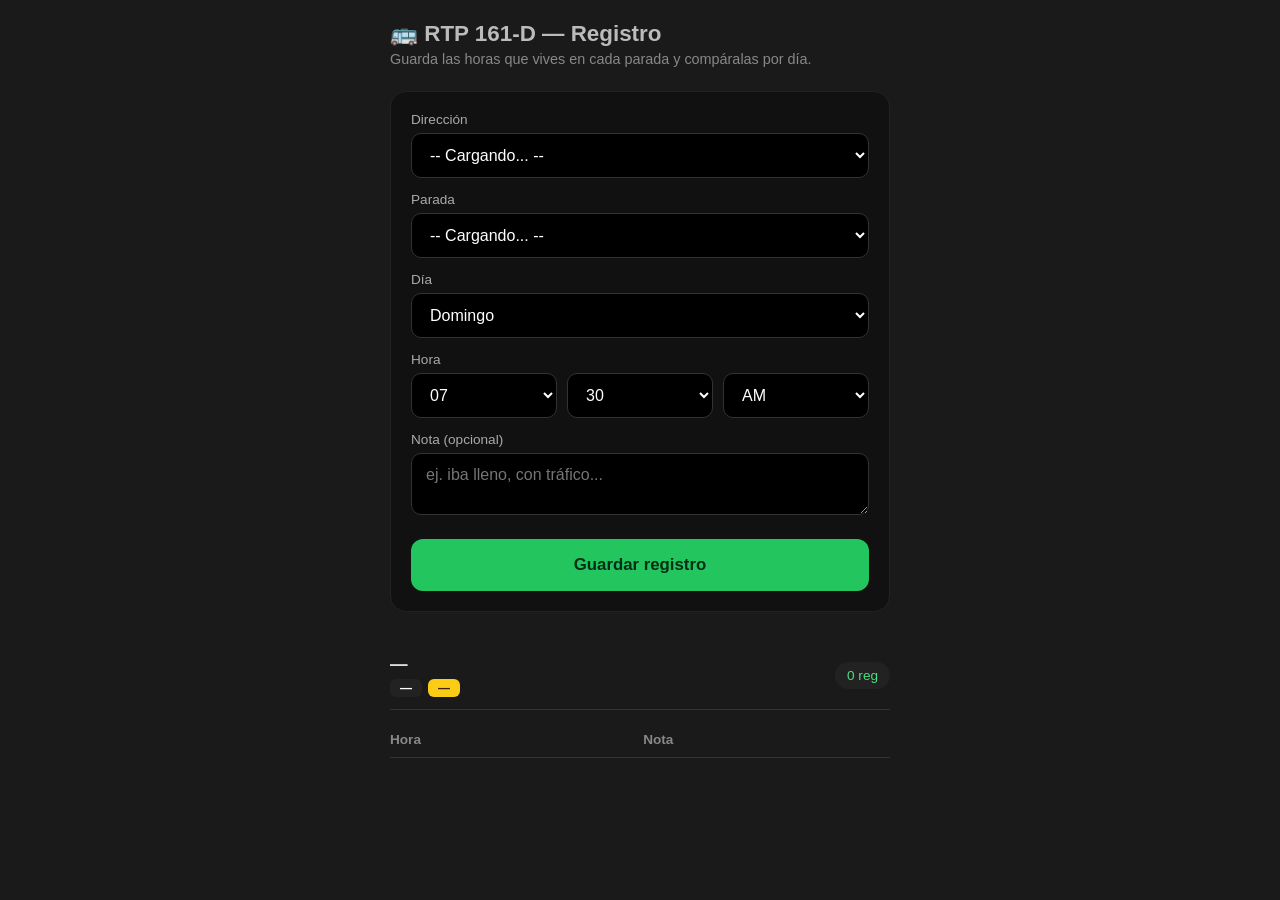
==== templates/index.html @ 4baead22 "Primer commit: app RTP 161-D con Flask y MySQL normalizado" ====
<!DOCTYPE html>
<html lang="es">
<head>
<meta charset="UTF-8">
<meta name="viewport" content="width=device-width, initial-scale=1.0">
<title>RTP 161-D — Registro</title>
<style>
    * { box-sizing: border-box; margin: 0; padding: 0; }
    body {
        background: #1a1a1a;
        color: #eee;
        font-family: -apple-system, BlinkMacSystemFont, "Segoe UI", sans-serif;
        padding: 20px;
        min-height: 100vh;
    }
    .contenedor { max-width: 500px; margin: 0 auto; }
    .titulo { font-size: 1.4rem; font-weight: 600; margin-bottom: 4px; color: #bbb; }
    .subtitulo { color: #888; font-size: 0.9rem; margin-bottom: 24px; }
    .card {
        background: #111;
        border-radius: 16px;
        padding: 20px;
        border: 1px solid #222;
    }
    label {
        display: block;
        color: #aaa;
        font-size: 0.85rem;
        margin-bottom: 6px;
        margin-top: 14px;
    }
    label:first-of-type { margin-top: 0; }
    select, input, textarea {
        width: 100%;
        background: #000;
        border: 1px solid #333;
        border-radius: 10px;
        padding: 12px 14px;
        color: #fff;
        font-size: 1rem;
        outline: none;
        font-family: inherit;
    }
    select:focus, input:focus, textarea:focus { border-color: #4ade80; }
    .fila-hora {
        display: grid;
        grid-template-columns: 1fr 1fr 1fr;
        gap: 10px;
    }
    .btn-guardar {
        width: 100%;
        background: #22c55e;
        color: #052e16;
        border: none;
        padding: 16px;
        border-radius: 12px;
        font-size: 1.05rem;
        font-weight: 700;
        margin-top: 20px;
        cursor: pointer;
        transition: background 0.2s;
    }
    .btn-guardar:hover { background: #16a34a; }
    .btn-guardar:active { transform: scale(0.98); }

    .lista-registros { margin-top: 30px; }
    .cabecera-lista {
        display: flex;
        justify-content: space-between;
        align-items: center;
        padding: 12px 0;
        border-bottom: 1px solid #333;
    }
    .nombre-parada { font-size: 1.1rem; font-weight: 600; color: #ddd; }
    .badges { display: flex; gap: 6px; margin-top: 4px; }
    .badge {
        padding: 2px 10px;
        border-radius: 6px;
        font-size: 0.75rem;
        font-weight: 600;
    }
    .badge-ida { background: #222; color: #fff; }
    .badge-dia { background: #facc15; color: #422006; }
    .badge-prom {
        background: #222;
        color: #4ade80;
        font-size: 0.85rem;
        padding: 6px 12px;
        border-radius: 20px;
    }
    table { width: 100%; border-collapse: collapse; margin-top: 12px; }
    th {
        text-align: left;
        color: #888;
        font-size: 0.85rem;
        padding: 10px 0;
        border-bottom: 1px solid #333;
    }
    td { padding: 14px 0; border-bottom: 1px solid #222; font-size: 0.95rem; }
    .btn-borrar {
        background: none;
        border: none;
        color: #ef4444;
        font-size: 1.1rem;
        cursor: pointer;
        font-weight: bold;
    }
</style>
</head>
<body>
<div class="contenedor">
    <div class="titulo">🚌 RTP 161-D — Registro</div>
    <div class="subtitulo">Guarda las horas que vives en cada parada y compáralas por día.</div>

    <div class="card">
        <label>Dirección</label>
        <select id="selectDireccion">
            <option value="">-- Cargando... --</option>
        </select>

        <label>Parada</label>
        <select id="selectParada">
            <option value="">-- Cargando... --</option>
        </select>

        <label>Día</label>
        <select id="selectDia">
            <option>Lunes</option>
            <option>Martes</option>
            <option>Miércoles</option>
            <option>Jueves</option>
            <option>Viernes</option>
            <option>Sábado</option>
            <option selected>Domingo</option>
        </select>

        <label>Hora</label>
        <div class="fila-hora">
            <select id="selectHora"></select>
            <select id="selectMinuto"></select>
            <select id="selectAmPm">
                <option>AM</option>
                <option>PM</option>
            </select>
        </div>

        <label>Nota (opcional)</label>
        <textarea id="inputNota" rows="2" placeholder="ej. iba lleno, con tráfico..."></textarea>

        <button class="btn-guardar" id="btnGuardar">Guardar registro</button>
    </div>

    <div class="lista-registros">
        <div class="cabecera-lista">
            <div>
                <div class="nombre-parada" id="nombreParada">—</div>
                <div class="badges">
                    <span class="badge badge-ida" id="badgeDir">—</span>
                    <span class="badge badge-dia" id="badgeDia">—</span>
                </div>
            </div>
            <div class="badge-prom" id="badgeProm">0 reg</div>
        </div>
        <table>
            <thead>
                <tr>
                    <th>Hora</th>
                    <th>Nota</th>
                    <th></th>
                </tr>
            </thead>
            <tbody id="tablaRegistros"></tbody>
        </table>
    </div>
</div>

<script>
    const API_URL = "/api";

    // --- Llenar selects de hora y minutos ---
    const selectHora = document.getElementById('selectHora');
    const selectMinuto = document.getElementById('selectMinuto');
    for (let h = 1; h <= 12; h++) {
        const opt = document.createElement('option');
        opt.value = String(h).padStart(2, '0');
        opt.textContent = String(h).padStart(2, '0');
        selectHora.appendChild(opt);
    }
    for (let m = 0; m < 60; m++) {
        const opt = document.createElement('option');
        opt.value = String(m).padStart(2, '0');
        opt.textContent = String(m).padStart(2, '0');
        selectMinuto.appendChild(opt);
    }
    selectHora.value = "07";
    selectMinuto.value = "30";

    // --- Cargar rutas al inicio ---
    async function cargarRutas() {
        try {
            const resp = await fetch(`${API_URL}/rutas`);
            const rutas = await resp.json();

            const select = document.getElementById('selectDireccion');
            select.innerHTML = '';
            rutas.forEach(r => {
                const opt = document.createElement('option');
                opt.value = r.id;
                opt.textContent = `${r.nombre} → ${r.descripcion}`;
                select.appendChild(opt);
            });

            // Después de cargar rutas, cargar paradas
            await cargarParadas();
        } catch (err) {
            console.error('Error cargando rutas:', err);
        }
    }

    // --- Cargar paradas según la ruta seleccionada ---
    async function cargarParadas() {
        const ruta_id = document.getElementById('selectDireccion').value;
        const selectParada = document.getElementById('selectParada');

        if (!ruta_id) return;

        try {
            const resp = await fetch(`${API_URL}/paradas?ruta_id=${ruta_id}`);
            const paradas = await resp.json();

            selectParada.innerHTML = '';
            paradas.forEach(p => {
                const opt = document.createElement('option');
                opt.value = p.id;
                opt.textContent = p.nombre;
                selectParada.appendChild(opt);
            });

            // Después de cargar paradas, cargar registros
            await cargarRegistros();
        } catch (err) {
            console.error('Error cargando paradas:', err);
        }
    }

    // --- Guardar registro ---
    document.getElementById('btnGuardar').addEventListener('click', async () => {
        const ruta_id = document.getElementById('selectDireccion').value;
        const parada_id = document.getElementById('selectParada').value;
        const dia = document.getElementById('selectDia').value;
        const hora12 = document.getElementById('selectHora').value;
        const minuto = document.getElementById('selectMinuto').value;
        const ampm = document.getElementById('selectAmPm').value;
        const nota = document.getElementById('inputNota').value;

        if (!parada_id) {
            alert('Selecciona una parada');
            return;
        }

        // Convertir a formato 24h
        let h = parseInt(hora12);
        if (ampm === 'PM' && h !== 12) h += 12;
        if (ampm === 'AM' && h === 12) h = 0;
        const hora24 = String(h).padStart(2, '0') + ':' + minuto;

        const datos = { parada_id, ruta_id, dia, hora: hora24, nota };

        try {
            const resp = await fetch(`${API_URL}/guardar`, {
                method: 'POST',
                headers: { 'Content-Type': 'application/json' },
                body: JSON.stringify(datos)
            });
            const resultado = await resp.json();
            if (resp.ok) {
                document.getElementById('inputNota').value = '';
                cargarRegistros();
            } else {
                alert('Error: ' + (resultado.error || 'desconocido'));
            }
        } catch (err) {
            alert('No se pudo conectar al servidor: ' + err.message);
        }
    });

    // --- Cargar registros ---
    async function cargarRegistros() {
        const ruta_id = document.getElementById('selectDireccion').value;
        const parada_id = document.getElementById('selectParada').value;
        const dia = document.getElementById('selectDia').value;

        if (!parada_id || !ruta_id) return;

        // Actualizar badges
        const paradaTexto = document.getElementById('selectParada').selectedOptions[0]?.textContent || '—';
        const dirTexto = document.getElementById('selectDireccion').selectedOptions[0]?.textContent.split('→')[0].trim() || '—';

        document.getElementById('nombreParada').textContent = paradaTexto;
        document.getElementById('badgeDir').textContent = dirTexto;
        document.getElementById('badgeDia').textContent = dia;

        try {
            const resp = await fetch(
                `${API_URL}/registros?parada_id=${parada_id}&ruta_id=${ruta_id}&dia=${encodeURIComponent(dia)}`
            );
            const registros = await resp.json();

            const tbody = document.getElementById('tablaRegistros');
            tbody.innerHTML = '';
            let promedioTexto = '0 reg';

            registros.forEach(reg => {
                const fila = document.createElement('tr');
                fila.innerHTML = `
                    <td>${reg.hora}</td>
                    <td>${reg.nota || '—'}</td>
                    <td><button class="btn-borrar" onclick="borrarRegistro(${reg.id})">✕</button></td>
                `;
                tbody.appendChild(fila);
                if (reg.promedio) {
                    promedioTexto = `${registros.length} reg · prom ${reg.promedio}`;
                }
            });

            document.getElementById('badgeProm').textContent = promedioTexto;
        } catch (err) {
            console.error('Error cargando registros:', err);
        }
    }

    // --- Borrar registro ---
    async function borrarRegistro(id) {
        if (!confirm('¿Borrar este registro?')) return;
        try {
            await fetch(`${API_URL}/borrar/${id}`, { method: 'DELETE' });
            cargarRegistros();
        } catch (err) {
            alert('No se pudo borrar');
        }
    }

    // --- Eventos ---
    document.getElementById('selectDireccion').addEventListener('change', cargarParadas);
    document.getElementById('selectParada').addEventListener('change', cargarRegistros);
    document.getElementById('selectDia').addEventListener('change', cargarRegistros);

    // --- Iniciar todo ---
    cargarRutas();
</script>
</body>
</html>
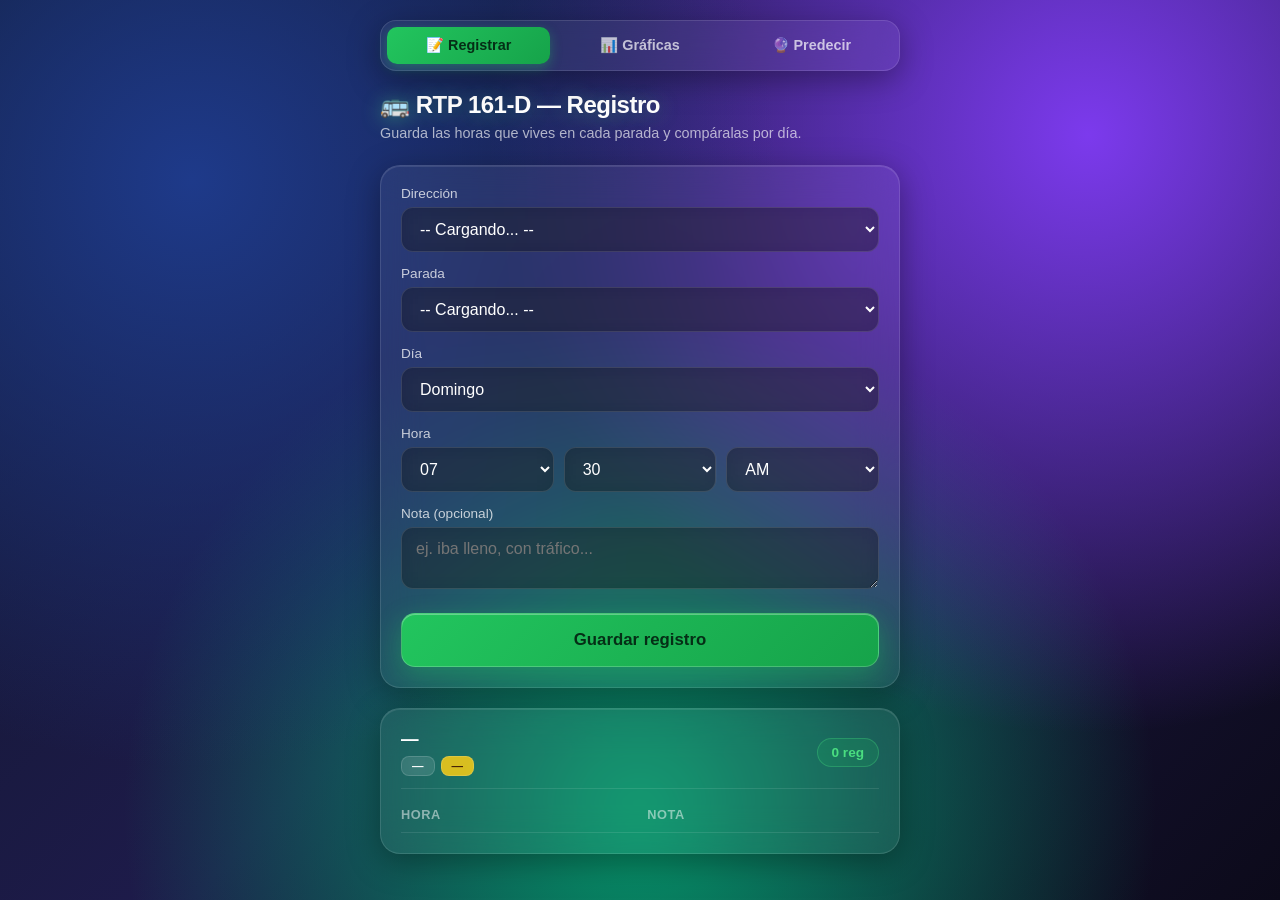
==== commit 11afbf09: "change and modificate of the web" ====
--- a/templates/index.html
+++ b/templates/index.html
@@ -4,114 +4,23 @@
 <meta charset="UTF-8">
 <meta name="viewport" content="width=device-width, initial-scale=1.0">
 <title>RTP 161-D — Registro</title>
-<style>
-    * { box-sizing: border-box; margin: 0; padding: 0; }
-    body {
-        background: #1a1a1a;
-        color: #eee;
-        font-family: -apple-system, BlinkMacSystemFont, "Segoe UI", sans-serif;
-        padding: 20px;
-        min-height: 100vh;
-    }
-    .contenedor { max-width: 500px; margin: 0 auto; }
-    .titulo { font-size: 1.4rem; font-weight: 600; margin-bottom: 4px; color: #bbb; }
-    .subtitulo { color: #888; font-size: 0.9rem; margin-bottom: 24px; }
-    .card {
-        background: #111;
-        border-radius: 16px;
-        padding: 20px;
-        border: 1px solid #222;
-    }
-    label {
-        display: block;
-        color: #aaa;
-        font-size: 0.85rem;
-        margin-bottom: 6px;
-        margin-top: 14px;
-    }
-    label:first-of-type { margin-top: 0; }
-    select, input, textarea {
-        width: 100%;
-        background: #000;
-        border: 1px solid #333;
-        border-radius: 10px;
-        padding: 12px 14px;
-        color: #fff;
-        font-size: 1rem;
-        outline: none;
-        font-family: inherit;
-    }
-    select:focus, input:focus, textarea:focus { border-color: #4ade80; }
-    .fila-hora {
-        display: grid;
-        grid-template-columns: 1fr 1fr 1fr;
-        gap: 10px;
-    }
-    .btn-guardar {
-        width: 100%;
-        background: #22c55e;
-        color: #052e16;
-        border: none;
-        padding: 16px;
-        border-radius: 12px;
-        font-size: 1.05rem;
-        font-weight: 700;
-        margin-top: 20px;
-        cursor: pointer;
-        transition: background 0.2s;
-    }
-    .btn-guardar:hover { background: #16a34a; }
-    .btn-guardar:active { transform: scale(0.98); }
+<link rel="stylesheet" href="/static/styles.css">
+<link rel="stylesheet" href="/static/registro.css">
+</head>
 
-    .lista-registros { margin-top: 30px; }
-    .cabecera-lista {
-        display: flex;
-        justify-content: space-between;
-        align-items: center;
-        padding: 12px 0;
-        border-bottom: 1px solid #333;
-    }
-    .nombre-parada { font-size: 1.1rem; font-weight: 600; color: #ddd; }
-    .badges { display: flex; gap: 6px; margin-top: 4px; }
-    .badge {
-        padding: 2px 10px;
-        border-radius: 6px;
-        font-size: 0.75rem;
-        font-weight: 600;
-    }
-    .badge-ida { background: #222; color: #fff; }
-    .badge-dia { background: #facc15; color: #422006; }
-    .badge-prom {
-        background: #222;
-        color: #4ade80;
-        font-size: 0.85rem;
-        padding: 6px 12px;
-        border-radius: 20px;
-    }
-    table { width: 100%; border-collapse: collapse; margin-top: 12px; }
-    th {
-        text-align: left;
-        color: #888;
-        font-size: 0.85rem;
-        padding: 10px 0;
-        border-bottom: 1px solid #333;
-    }
-    td { padding: 14px 0; border-bottom: 1px solid #222; font-size: 0.95rem; }
-    .btn-borrar {
-        background: none;
-        border: none;
-        color: #ef4444;
-        font-size: 1.1rem;
-        cursor: pointer;
-        font-weight: bold;
-    }
-</style>
-</head>
 <body>
 <div class="contenedor">
+    <div class="nav">
+        <a href="/" class="activo">📝 Registrar</a>
+        <a href="/graficas">📊 Gráficas</a>
+            <a href="/predecir">🔮 Predecir</a>
+
+    </div>
+
     <div class="titulo">🚌 RTP 161-D — Registro</div>
     <div class="subtitulo">Guarda las horas que vives en cada parada y compáralas por día.</div>
 
+    <!-- Formulario -->
     <div class="card">
         <label>Dirección</label>
         <select id="selectDireccion">
@@ -150,6 +59,7 @@
         <button class="btn-guardar" id="btnGuardar">Guardar registro</button>
     </div>
 
+    <!-- Lista de registros -->
     <div class="lista-registros">
         <div class="cabecera-lista">
             <div>
@@ -174,179 +84,6 @@
     </div>
 </div>
 
-<script>
-    const API_URL = "/api";
-
-    // --- Llenar selects de hora y minutos ---
-    const selectHora = document.getElementById('selectHora');
-    const selectMinuto = document.getElementById('selectMinuto');
-    for (let h = 1; h <= 12; h++) {
-        const opt = document.createElement('option');
-        opt.value = String(h).padStart(2, '0');
-        opt.textContent = String(h).padStart(2, '0');
-        selectHora.appendChild(opt);
-    }
-    for (let m = 0; m < 60; m++) {
-        const opt = document.createElement('option');
-        opt.value = String(m).padStart(2, '0');
-        opt.textContent = String(m).padStart(2, '0');
-        selectMinuto.appendChild(opt);
-    }
-    selectHora.value = "07";
-    selectMinuto.value = "30";
-
-    // --- Cargar rutas al inicio ---
-    async function cargarRutas() {
-        try {
-            const resp = await fetch(`${API_URL}/rutas`);
-            const rutas = await resp.json();
-
-            const select = document.getElementById('selectDireccion');
-            select.innerHTML = '';
-            rutas.forEach(r => {
-                const opt = document.createElement('option');
-                opt.value = r.id;
-                opt.textContent = `${r.nombre} → ${r.descripcion}`;
-                select.appendChild(opt);
-            });
-
-            // Después de cargar rutas, cargar paradas
-            await cargarParadas();
-        } catch (err) {
-            console.error('Error cargando rutas:', err);
-        }
-    }
-
-    // --- Cargar paradas según la ruta seleccionada ---
-    async function cargarParadas() {
-        const ruta_id = document.getElementById('selectDireccion').value;
-        const selectParada = document.getElementById('selectParada');
-
-        if (!ruta_id) return;
-
-        try {
-            const resp = await fetch(`${API_URL}/paradas?ruta_id=${ruta_id}`);
-            const paradas = await resp.json();
-
-            selectParada.innerHTML = '';
-            paradas.forEach(p => {
-                const opt = document.createElement('option');
-                opt.value = p.id;
-                opt.textContent = p.nombre;
-                selectParada.appendChild(opt);
-            });
-
-            // Después de cargar paradas, cargar registros
-            await cargarRegistros();
-        } catch (err) {
-            console.error('Error cargando paradas:', err);
-        }
-    }
-
-    // --- Guardar registro ---
-    document.getElementById('btnGuardar').addEventListener('click', async () => {
-        const ruta_id = document.getElementById('selectDireccion').value;
-        const parada_id = document.getElementById('selectParada').value;
-        const dia = document.getElementById('selectDia').value;
-        const hora12 = document.getElementById('selectHora').value;
-        const minuto = document.getElementById('selectMinuto').value;
-        const ampm = document.getElementById('selectAmPm').value;
-        const nota = document.getElementById('inputNota').value;
-
-        if (!parada_id) {
-            alert('Selecciona una parada');
-            return;
-        }
-
-        // Convertir a formato 24h
-        let h = parseInt(hora12);
-        if (ampm === 'PM' && h !== 12) h += 12;
-        if (ampm === 'AM' && h === 12) h = 0;
-        const hora24 = String(h).padStart(2, '0') + ':' + minuto;
-
-        const datos = { parada_id, ruta_id, dia, hora: hora24, nota };
-
-        try {
-            const resp = await fetch(`${API_URL}/guardar`, {
-                method: 'POST',
-                headers: { 'Content-Type': 'application/json' },
-                body: JSON.stringify(datos)
-            });
-            const resultado = await resp.json();
-            if (resp.ok) {
-                document.getElementById('inputNota').value = '';
-                cargarRegistros();
-            } else {
-                alert('Error: ' + (resultado.error || 'desconocido'));
-            }
-        } catch (err) {
-            alert('No se pudo conectar al servidor: ' + err.message);
-        }
-    });
-
-    // --- Cargar registros ---
-    async function cargarRegistros() {
-        const ruta_id = document.getElementById('selectDireccion').value;
-        const parada_id = document.getElementById('selectParada').value;
-        const dia = document.getElementById('selectDia').value;
-
-        if (!parada_id || !ruta_id) return;
-
-        // Actualizar badges
-        const paradaTexto = document.getElementById('selectParada').selectedOptions[0]?.textContent || '—';
-        const dirTexto = document.getElementById('selectDireccion').selectedOptions[0]?.textContent.split('→')[0].trim() || '—';
-
-        document.getElementById('nombreParada').textContent = paradaTexto;
-        document.getElementById('badgeDir').textContent = dirTexto;
-        document.getElementById('badgeDia').textContent = dia;
-
-        try {
-            const resp = await fetch(
-                `${API_URL}/registros?parada_id=${parada_id}&ruta_id=${ruta_id}&dia=${encodeURIComponent(dia)}`
-            );
-            const registros = await resp.json();
-
-            const tbody = document.getElementById('tablaRegistros');
-            tbody.innerHTML = '';
-            let promedioTexto = '0 reg';
-
-            registros.forEach(reg => {
-                const fila = document.createElement('tr');
-                fila.innerHTML = `
-                    <td>${reg.hora}</td>
-                    <td>${reg.nota || '—'}</td>
-                    <td><button class="btn-borrar" onclick="borrarRegistro(${reg.id})">✕</button></td>
-                `;
-                tbody.appendChild(fila);
-                if (reg.promedio) {
-                    promedioTexto = `${registros.length} reg · prom ${reg.promedio}`;
-                }
-            });
-
-            document.getElementById('badgeProm').textContent = promedioTexto;
-        } catch (err) {
-            console.error('Error cargando registros:', err);
-        }
-    }
-
-    // --- Borrar registro ---
-    async function borrarRegistro(id) {
-        if (!confirm('¿Borrar este registro?')) return;
-        try {
-            await fetch(`${API_URL}/borrar/${id}`, { method: 'DELETE' });
-            cargarRegistros();
-        } catch (err) {
-            alert('No se pudo borrar');
-        }
-    }
-
-    // --- Eventos ---
-    document.getElementById('selectDireccion').addEventListener('change', cargarParadas);
-    document.getElementById('selectParada').addEventListener('change', cargarRegistros);
-    document.getElementById('selectDia').addEventListener('change', cargarRegistros);
-
-    // --- Iniciar todo ---
-    cargarRutas();
-</script>
+<script src="/static/app.js"></script>
 </body>
 </html>
--- a/static/styles.css
+++ b/static/styles.css
@@ -0,0 +1,133 @@
+* { box-sizing: border-box; margin: 0; padding: 0; }
+
+body {
+    min-height: 100vh;
+    color: #fff;
+    font-family: -apple-system, BlinkMacSystemFont, "Segoe UI", sans-serif;
+    padding: 20px 16px 40px;
+    background:
+        radial-gradient(circle at 15% 20%, #1e3a8a 0%, transparent 45%),
+        radial-gradient(circle at 85% 15%, #7c3aed 0%, transparent 45%),
+        radial-gradient(circle at 50% 90%, #059669 0%, transparent 50%),
+        linear-gradient(135deg, #0f172a 0%, #1e1b4b 50%, #0c0a1a 100%);
+    background-attachment: fixed;
+}
+
+.contenedor { max-width: 520px; margin: 0 auto; }
+
+/* Navegación */
+.nav {
+    display: flex;
+    gap: 8px;
+    margin-bottom: 20px;
+    background: rgba(255, 255, 255, 0.06);
+    backdrop-filter: blur(20px);
+    -webkit-backdrop-filter: blur(20px);
+    border: 1px solid rgba(255, 255, 255, 0.12);
+    border-radius: 16px;
+    padding: 6px;
+    box-shadow: 0 8px 32px rgba(0, 0, 0, 0.35);
+}
+.nav a {
+    flex: 1;
+    text-align: center;
+    padding: 10px 14px;
+    border-radius: 10px;
+    color: rgba(255, 255, 255, 0.7);
+    text-decoration: none;
+    font-size: 0.9rem;
+    font-weight: 600;
+    transition: all 0.2s ease;
+}
+.nav a:hover { background: rgba(255, 255, 255, 0.08); color: #fff; }
+.nav a.activo {
+    background: linear-gradient(135deg, #22c55e 0%, #16a34a 100%);
+    color: #052e16;
+    box-shadow: 0 4px 12px rgba(34, 197, 94, 0.35);
+}
+
+.titulo {
+    font-size: 1.5rem;
+    font-weight: 700;
+    margin-bottom: 6px;
+    color: #fff;
+    text-shadow: 0 2px 20px rgba(74, 222, 128, 0.4);
+    letter-spacing: -0.5px;
+}
+.subtitulo {
+    color: rgba(255, 255, 255, 0.65);
+    font-size: 0.9rem;
+    margin-bottom: 24px;
+}
+
+/* Tarjetas vidrio */
+.card, .lista-registros, .grafica-card {
+    background: rgba(255, 255, 255, 0.06);
+    backdrop-filter: blur(20px);
+    -webkit-backdrop-filter: blur(20px);
+    border: 1px solid rgba(255, 255, 255, 0.12);
+    border-radius: 20px;
+    padding: 20px;
+    box-shadow:
+        0 8px 32px rgba(0, 0, 0, 0.35),
+        inset 0 1px 0 rgba(255, 255, 255, 0.1);
+    margin-bottom: 20px;
+}
+
+/* Labels e inputs */
+label {
+    display: block;
+    color: rgba(255, 255, 255, 0.75);
+    font-size: 0.85rem;
+    margin-bottom: 6px;
+    margin-top: 14px;
+    font-weight: 500;
+}
+label:first-of-type { margin-top: 0; }
+
+select, input, textarea {
+    width: 100%;
+    background: rgba(0, 0, 0, 0.35);
+    border: 1px solid rgba(255, 255, 255, 0.12);
+    border-radius: 12px;
+    padding: 12px 14px;
+    color: #fff;
+    font-size: 1rem;
+    outline: none;
+    font-family: inherit;
+    transition: all 0.2s ease;
+    backdrop-filter: blur(10px);
+    -webkit-backdrop-filter: blur(10px);
+}
+select:focus, input:focus, textarea:focus {
+    border-color: rgba(74, 222, 128, 0.6);
+    box-shadow: 0 0 0 3px rgba(74, 222, 128, 0.15);
+    background: rgba(0, 0, 0, 0.5);
+}
+select option { background: #1a1a2e; color: #fff; }
+
+.fila-hora {
+    display: grid;
+    grid-template-columns: 1fr 1fr 1fr;
+    gap: 10px;
+}
+
+/* Botón */
+.btn-guardar {
+    width: 100%;
+    background: linear-gradient(135deg, #22c55e 0%, #16a34a 100%);
+    color: #052e16;
+    border: 1px solid rgba(255, 255, 255, 0.2);
+    padding: 16px;
+    border-radius: 14px;
+    font-size: 1.05rem;
+    font-weight: 700;
+    margin-top: 20px;
+    cursor: pointer;
+    transition: all 0.2s ease;
+    box-shadow:
+        0 8px 24px rgba(34, 197, 94, 0.35),
+        inset 0 1px 0 rgba(255, 255, 255, 0.3);
+}
+.btn-guardar:hover { transform: translateY(-1px); }
+.btn-guardar:active { transform: scale(0.98); }
--- a/static/registro.css
+++ b/static/registro.css
@@ -0,0 +1,77 @@
+.lista-registros { margin-top: 20px; }
+
+.cabecera-lista {
+    display: flex;
+    justify-content: space-between;
+    align-items: center;
+    padding-bottom: 12px;
+    border-bottom: 1px solid rgba(255, 255, 255, 0.1);
+    flex-wrap: wrap;
+    gap: 10px;
+}
+.nombre-parada {
+    font-size: 1.1rem;
+    font-weight: 600;
+    color: #fff;
+}
+.badges { display: flex; gap: 6px; margin-top: 6px; flex-wrap: wrap; }
+.badge {
+    padding: 3px 10px;
+    border-radius: 8px;
+    font-size: 0.72rem;
+    font-weight: 600;
+    border: 1px solid rgba(255, 255, 255, 0.15);
+    backdrop-filter: blur(10px);
+}
+.badge-ida {
+    background: rgba(255, 255, 255, 0.1);
+    color: #fff;
+}
+.badge-dia {
+    background: rgba(250, 204, 21, 0.85);
+    color: #422006;
+}
+.badge-prom {
+    background: rgba(34, 197, 94, 0.15);
+    color: #4ade80;
+    font-size: 0.85rem;
+    padding: 6px 14px;
+    border-radius: 20px;
+    border: 1px solid rgba(74, 222, 128, 0.3);
+    font-weight: 600;
+}
+
+table { width: 100%; border-collapse: collapse; margin-top: 8px; }
+th {
+    text-align: left;
+    color: rgba(255, 255, 255, 0.5);
+    font-size: 0.8rem;
+    padding: 10px 0;
+    border-bottom: 1px solid rgba(255, 255, 255, 0.1);
+    font-weight: 600;
+    text-transform: uppercase;
+    letter-spacing: 0.5px;
+}
+td {
+    padding: 14px 0;
+    border-bottom: 1px solid rgba(255, 255, 255, 0.06);
+    font-size: 0.95rem;
+}
+td:first-child { font-weight: 600; color: #fff; }
+
+.btn-borrar {
+    background: rgba(239, 68, 68, 0.15);
+    border: 1px solid rgba(239, 68, 68, 0.3);
+    color: #ef4444;
+    font-size: 0.9rem;
+    cursor: pointer;
+    font-weight: bold;
+    width: 32px;
+    height: 32px;
+    border-radius: 8px;
+    display: inline-flex;
+    align-items: center;
+    justify-content: center;
+    transition: all 0.2s;
+}
+.btn-borrar:hover { background: rgba(239, 68, 68, 0.3); }
